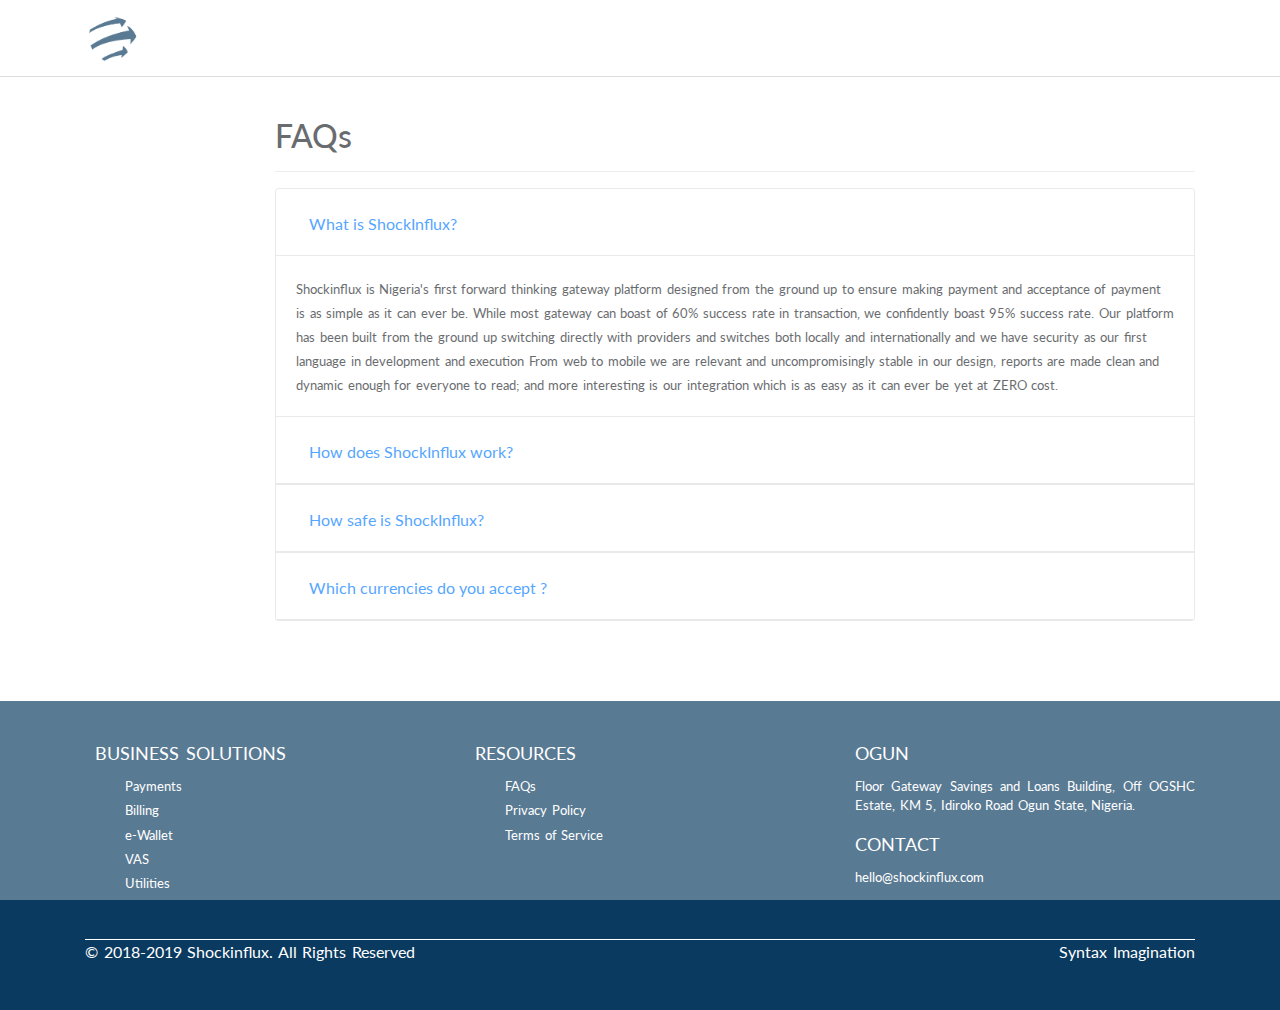
==== faq.html @ 0e18abe8 "shockinflux git" ====
<!DOCTYPE html>
<html lang="en">
<head>
       <title>Shockinflux Privacy</title>
       <meta name="theme-color" content="#0A3A60"/>
       <meta name="description" content="Research based financial solutions">
       <meta name = "keywords" content="card payment, bank payment, e-wallet, funding, vas, value added services, ">
       <meta name="author" content="Shockinflux Team">
       <meta name="viewport" content="width=device-width, initial-scale=1.0">

       <link rel="icon" type="image/png" sizes="56x56" href="/img/icons/conversation.png">
       <link rel="apple-touch-icon" type="image/png" sizes="56x56" href="/img/icons/conversation.png">
       <link href="https://fonts.googleapis.com/css?family=Karla|Montserrat|Lato|Space+Mono|Work+Sans&display=swap" rel="stylesheet">
       <link rel="manifest" href="manifest.json" />
       <link rel="stylesheet" href="https://use.fontawesome.com/releases/v5.5.0/css/all.css" integrity="sha384-B4dIYHKNBt8Bc12p+WXckhzcICo0wtJAoU8YZTY5qE0Id1GSseTk6S+L3BlXeVIU" crossorigin="anonymous">
      <!-- <link rel="stylesheet" href="https://maxcdn.bootstrapcdn.com/bootstrap/4.3.1/css/bootstrap.min.css"> -->
      <link rel="stylesheet" href="bootstrap/css/bootstrap.min.css">
      <!-- <link rel="stylesheet" href="bootstrap/css/bootstrap-grid.min.css"> -->
      <link rel="stylesheet" href="css/main.css">
      <link rel="stylesheet" href="css/responsive.css">
      <link rel="stylesheet" href="css/dropshadow.css">
      <link rel="stylesheet" href="css/animate.css">

</head>
<body>

  <div id="loader-wrapper">
    <div id="loader"></div>
  </div>
  <div class="container-fluid">

  <nav class="navbar navbar-expand-md navbar-light">
    <!-- Brand -->

    <div class="container">
      <div class="" id="logo">
        <a class="navbar-brand" href="https://shockinflux.com" name="navbar-brand" aria-label="Shockinflux Home page">
          <img src="img/logo/sh_b.png" alt="">
        </a>

      </div>


  </div>
  </nav>


  <main class="main" id="main">

    <section id="faqs" class="mb80">

      <div class="container content">
          <div class="row">
              <div class="col-md-2 base">
                  <div class="title-base text-right">
                  </div>
              </div>
              <div class="muted col-md-10">
                   <h2>FAQs</h2>
                   <hr>

                   <div class="accordion" id="accordionExample">
                        <div class="card">
                          <div class="card-header" id="headingOne" data-toggle="collapse" data-target="#collapseOne" aria-controls="collapseOne" aria-expanded="true">
                            <h2 class="mb-0">
                              <button class="btn btn-link" type="button" data-toggle="collapse" data-target="#collapseOne" aria-expanded="true" aria-controls="collapseOne">
                                What is ShockInflux?
                              </button>
                            </h2>
                          </div>

                          <div id="collapseOne" class="collapse show" aria-labelledby="headingOne" data-parent="#accordionExample">
                            <div class="card-body">
                              <small class="contents">
                              Shockinflux is Nigeria's first forward thinking gateway platform designed from the ground up to ensure making payment and acceptance of payment is as simple as it can ever be. While most gateway can boast of 60% success rate in transaction, we confidently boast 95% success rate. Our platform has been built from the ground up switching directly with providers and switches both locally and internationally and we have security as our first language in development and execution
                      From web to mobile we are relevant and uncompromisingly stable in our design, reports are made clean and dynamic enough for everyone to read; and more interesting is our integration which is as easy as it can ever be yet at ZERO cost.
                    </small>
                            </div>
                          </div>
                        </div>
                        <div class="card">
                          <div class="card-header" id="headingTwo" data-toggle="collapse" data-target="#collapseTwo" aria-expanded="false" aria-controls="collapseTwo">
                            <h2 class="mb-0">
                              <button class="btn btn-link collapsed" type="button" data-toggle="collapse" data-target="#collapseTwo" aria-expanded="false" aria-controls="collapseTwo">
                              How does ShockInflux work?
                              </button>
                            </h2>
                          </div>
                          <div id="collapseTwo" class="collapse" aria-labelledby="headingTwo" data-parent="#accordionExample">
                            <div class="card-body">
                              <small>
                              Our ever evolving platform is based on the versatile experience of our research and development team. We daily ask the questions that drives the choice we make in ensuring the best technology for whatever situation we are faced with.
                      We have also developed tools in-house to ensure we can deliver the best in terms of speed, accuracy and reports, by integrating directly with switching bodies like MasterCard, VISA, American Express, Interswitch and more we have developed custom agents to ensure transaction are as smooth as possible.
                            </small>
                            </div>
                          </div>
                        </div>
                        <div class="card">
                          <div class="card-header" id="headingThree" data-toggle="collapse" data-target="#collapseThree" aria-expanded="false" aria-controls="collapseThree">
                            <h2 class="mb-0">
                              <button class="btn btn-link collapsed" type="button" data-toggle="collapse" data-target="#collapseThree" aria-expanded="false" aria-controls="collapseThree">
                                How safe is ShockInflux?
                              </button>
                            </h2>
                          </div>
                          <div id="collapseThree" class="collapse" aria-labelledby="headingThree" data-parent="#accordionExample">
                            <div class="card-body">
                              <small>
                              We run on a PCI-DSS compliant based system that monitors and flags suspicious activities to ensure your business(s) with us are protected. Our Risk management APIs helps you to verify Payment Beneficiaries & Authenticate payment initiators across our suite of solutions.
                      We also boast of a strong in house developed fraud sniffing system that is ever improving based on experiences and lessons learnt globally.
                      To ensure better eye on suspected activities, we have a custom tagging analytics engine that can pin point and bypass most proxy engine. All our system runs on encrypted services so information are transmitted in a secured manner.
                      Our servers are protected in an onion based shell protection and runs from multiple data centers. All operations on servers are indirect and we have a full fledged hourly back up system that runs in a multi-ledger system to ensure consistency even when we suspect internal activities.
                            </small>
                            </div>
                          </div>
                        </div>
                        <div class="card">
                          <div class="card-header" id="headingFour" data-toggle="collapse" data-target="#collapseFour" aria-expanded="false" aria-controls="collapseFour">
                            <h2 class="mb-0">
                              <button class="btn btn-link collapsed" type="button" data-toggle="collapse" data-target="#collapseFour" aria-expanded="false" aria-controls="collapseFour">
                                Which currencies do you accept ?
                              </button>
                            </h2>
                          </div>
                          <div id="collapseFour" class="collapse" aria-labelledby="headingFour" data-parent="#accordionExample">
                            <div class="card-body">
                              <small>
                              Shockinflux accept payment from all over the world and with verified approvals. Our users can accept funds in Nigerian Naira, United States Dollar, Great Britain Pounds and European Euro and we are currently working to accept more currencies.
                                </small>
                            </div>
                          </div>
                        </div>
                      </div>

              </div>
          </div>
          <!-- <hr class="space m"> -->
      </div>

    </section>

  </main>

      <footer>
          <div class="row">
            <div class="col footer">
                <div class="container">

                  <div class="row">
                      <!-- <div class="col-md-3">
                        <div class="contents">
                          <p class="title">COMPANY</p>
                          <ul>
                            <li>
                              <a class="" href=""> About </a>

                            </li>
                            <li>
                              <a class="" href=""> Products </a>

                            </li>
                            <li>
                              <a class="" href=""> Why Shockinflux ? </a>

                            </li>

                            <li>
                              <a class="" href="">Contact us </a>

                            </li>
                          </ul>
                        </div>
                      </div> -->
                      <div class="col-md-4">
                        <div class="contents">
                          <p class="title">BUSINESS SOLUTIONS</p>
                          <ul>
                            <li>
                            Payments

                            </li>
                            <li>
                              Billing

                            </li>
                            <li>
                              e-Wallet

                            </li>
                            <li title="Value Added Servies">
                               VAS

                            </li>
                            <li>
                              Utilities

                            </li>
                          </ul>
                        </div>
                      </div>
                      <div class="col-md-4">
                        <div class="contents">
                          <!-- <p class="title">DEVELOPERS</p>
                          <ul>
                            <li>
                              <a class="" href=""> Documentation </a>

                            </li>
                            <li>

                              <a class="" href=""> API status </a>
                            </li>
                          </ul> -->
                          <p class="title">RESOURCES</h1>
                            <ul>
                              <li>
                                <a class="" href="faq.html"> FAQs </a>

                              </li>
                              <li>
                                <a class="" href="privacy.html"> Privacy Policy </a>

                              </li>
                              <li>

                                <a class="" href="terms.html"> Terms of Service </a>
                              </li>
                            </ul>
                        </div>
                      </div>
                      <div class="col-md-4">
                        <div class="contents">
                          <p class="title">
                            OGUN
                          </p>
                          <address class="address">Floor Gateway Savings and Loans Building, Off OGSHC Estate, KM 5,
                            Idiroko Road Ogun State, Nigeria.</address>
                          <p class="title">CONTACT</p>
                          <ul>
                            <li>
                              <a class="active hello" href=""> hello@shockinflux.com </a>

                            </li>
                          </ul>
                        </div>
                        <div class="socials">
                          <span class="social facebook"><i class="fab fa-facebook-square"></i></span>
                          <span class="social instagram"><i class="fab fa-instagram"></i></span>
                          <span class="social twitter"><i class="fab fa-twitter"></i></span>
                        </div>
                      </div>
                    </div>


                    <div class="row">
                      <div class="col">
                        <div style="background-color:#fff; height:1px;"></div>

                        <div class="copyright">
                          <div class="devcopy">
                            <p>&copy; 2018-2019 Shockinflux. All Rights Reserved</p>
                          </div>

                          <div class="powered">
                            <p>Syntax Imagination</p>
                          </div>

                        </div>

                      </div>
                    </div>

                </div>
            </div>
          </div>
      </footer>
</div>
<!-- <script src="https://ajax.googleapis.com/ajax/libs/jquery/3.3.1/jquery.min.js"></script> -->
<script src="jquery/jquery.min.js" charset="utf-8"></script>

<!-- <script src="https://ajax.googleapis.com/ajax/libs/jquery/3.4.1/jquery.min.js"></script>
 <script src="https://maxcdn.bootstrapcdn.com/bootstrap/3.4.0/js/bootstrap.min.js"></script> -->

<!-- Popper JS -->
<script src="https://cdnjs.cloudflare.com/ajax/libs/popper.js/1.14.7/umd/popper.min.js"></script>
<script src="js/slick.js"></script>

<!-- Latest compiled JavaScript -->
<!-- <script src="https://maxcdn.bootstrapcdn.com/bootstrap/4.3.1/js/bootstrap.min.js"></script> -->
<script src="bootstrap/js/bootstrap.min.js" charset="utf-8"></script>
<script src="bootstrap/js/bootstrap.bundle.min.js" charset="utf-8"></script>
<script src="js/shockinflux.js" charset="utf-8"></script>
<script src="js/main.js" charset="utf-8"></script>
<!--
<script src="sw/index.js" charset="utf-8"></script>
<script src="caches.js" charset="utf-8"></script> -->


<script type="text/javascript">


</script>
</body>
</html>
---- css/main.css ----
html {
  margin: 0 !important;
  padding: 0 !important;
  overflow-x: hidden;
}

#loader-wrapper {
  position: fixed;
  top: 0;
  left: 0;
  width: 100%;
  height: 100%;
  z-index: 9999999999;
  background: #fff;
  overflow: hidden;
}
#loader-wrapper #loader {
  background: url(../img/loader2.gif);
  width: 100px;
  height: 100px;
  position: relative;
  top: 40%;
  /* margin: 40px auto; */
  background-repeat: no-repeat;
  background-size: contain;
  margin: -32px auto 0 auto;
}

body {
  font-family: "Lato";
  word-spacing: 0.1em;
  font-size: 1rem;
}

body::-webkit-scrollbar {
  width: 0.6em;
}

body::-webkit-scrollbar-thumb {
  background: linear-gradient(0deg, #00a2ff 100%, #0a3a60 0%);
  border-radius: 30px;
}

.contents {
  text-align: justify;
}

.mb120 {
  padding-bottom: 120px;
}

.mb80 {
  padding-bottom: 80px;
}

.heading {
  color: #0a3a60;
  font-weight: bold;
  font-size: 1.8rem;
}

/*****************
 Shockinflux logo
******************/
#logo {
  height: 60px;
  width: 70px;
}
#logo img {
  width: 100%;
}

/****************
 Navbar Section
****************/
.navbar {
  position: -webkit-sticky;
  position: sticky;
  top: -1px;
  z-index: 9999999;
  background: #fff;
  margin: 0 -15px 0 -15px;
  padding: 0px -5px 0px !important;
  border-bottom: 1px solid #ccc;
}
.navbar li a {
  font-size: 0.8em !important;
}
.navbar button.navbar-toggler {
  border: 1px solid #0a3a60;
  padding: 7px;
}
.navbar .menu-icon {
  display: block;
  width: 30px;
  height: 2px;
  background-color: #0a3a60;
  margin: 5px;
}

.pip {
  margin-top: 3px;
}

/********************
 Main Banner Section
*********************/
.banner button {
  margin: 5px;
  font-size: 0.8em;
  width: 120px;
  border-radius: 50px;
}
.banner .active-btn {
  background-color: #fff;
  color: #0A3A60;
  border: 1px solid #0A3A60;
}
.banner .default-btn {
  background-color: #0A3A60;
  color: #fff;
  border: 1px solid #0A3A60;
}
.banner .imgdesc-man {
  margin-top: 60px;
  height: 400px;
  background-image: url("../mockup/ShockinfluxMock1.png");
  background-repeat: no-repeat;
  background-size: contain;
  opacity: 1;
}
.banner .imgdesc-man img {
  width: 100%;
}
.banner .imgdesc {
  width: 300px;
  margin-top: 10px;
  height: 500px;
  animation-duration: 5s;
  background-image: url("../mockup/Shockinflux_Myne1.png");
  background-repeat: no-repeat;
  background-size: contain;
  opacity: 1;
  animation-iteration-count: infinite;
}
.banner .imgdesc img {
  width: 100%;
}
.banner .desc {
  margin-top: 100px;
  margin-right: 100px;
}

#banners {
  color: #fff;
  text-shadow: 1px 1px 2px #0A3A60;
  position: relative;
  background-image: url("../img/bg5.png");
  background-position: center;
  background-repeat: no-repeat;
  background-size: cover;
  background-attachment: fixed;
  height: 500px;
  margin-left: -15px;
  margin-right: -15px;
  padding: 0px -5px 0px !important;
}
#banners:before {
  content: "";
  position: absolute;
  left: 0px;
  bottom: -350px;
  background-color: #fff;
  width: 700px;
  height: 700px;
  transform: skew(-100deg);
  border-radius: 50%;
}
#banners:after {
  content: "";
  position: absolute;
  right: 0px;
  bottom: -350px;
  background-color: #fff;
  width: 700px;
  height: 700px;
  transform: skew(100deg);
  border-radius: 50%;
}

/*****************
 About Us Section
******************/
#aboutus {
  position: relative;
  background-color: #fff;
  margin-top: 40px;
  margin-left: -15px;
  margin-right: -15px;
  padding: 0px -5px 0px !important;
}
#aboutus .abtimg {
  width: 350px;
  min-width: 300px;
  max-width: 500px;
  margin-top: 60px;
  margin-left: 40px;
}
#aboutus .abtimg img {
  width: 100%;
}
#aboutus .abtdesc {
  width: 450px;
  margin: 30px;
  min-width: 300px;
  max-width: 500px;
  margin-left: -40px;
}
#aboutus .abt {
  display: flex;
  justify-content: center;
  flex-flow: row wrap;
  margin: 0 -10px 0 -10px;
}

.clear {
  clear: both;
}

/******************
 Products Section
******************/
.prdD {
  display: flex;
  justify-content: center;
  flex-flow: row wrap;
}
.prdD .prdDImg {
  margin-top: 120px;
  width: 500px;
  height: 300px;
  min-width: 350px;
  max-width: 500px;
  margin-left: -150px;
  background-image: url("../mockup/laptop1.png");
  background-position: center;
  background-repeat: no-repeat;
  background-size: contain;
}
.prdD .prdDImg #demo {
  width: 380px;
  margin-left: 60px;
  margin-top: 23px;
  height: 238px;
}
.prdD .prdDImg #demo img {
  width: 100%;
  height: 238px;
}
.prdD .prdDdesc {
  width: 500px;
  min-width: 300px;
  max-width: 500px;
  margin-left: 100px;
  transform: translateY(120px);
}
.prdD .prdDdesc .btn-manage {
  width: 100px;
  background-color: #0A3A60;
  border: 1px solid #0A3A60;
  padding: 5px;
  border-radius: 3px;
}
.prdD .prdDdesc .btn-manage a {
  text-decoration: none;
  color: #fff;
}

.prdM {
  display: flex;
  justify-content: center;
  flex-flow: row wrap;
  margin-top: 50px;
}
.prdM .prdMImg {
  width: 300px;
  min-width: 300px;
  max-width: 500px;
}
.prdM .prdMdesc {
  width: 500px;
  min-width: 300px;
  max-width: 500px;
  margin-left: -150px;
  margin-top: 20px;
}

#products {
  background-color: #f6f9f8;
  position: relative;
  margin-top: 100px;
  margin-left: -10px;
  margin-right: -10px;
  padding: 0px -15px !important;
}
#products:before {
  content: "";
  position: absolute;
  left: -20px;
  right: 0;
  top: -60px;
  transform: rotate(-5deg);
  height: 120px;
  background-color: #fff;
}

.si-gridx {
  width: 350px;
  margin-left: 100px;
  transform: translateY(-40px);
}
.si-gridx img {
  width: 100%;
}

.btn-app-div {
  margin-top: 20px;
  display: inline-block;
}
.btn-app-div .btn-app {
  margin-left: 10px;
  background-color: #000;
  padding: 5px;
  width: 120px;
  -webkit-box-shadow: 0 1px 4px rgba(0, 0, 0, 0.3), 0 0 40px rgba(0, 0, 0, 0.1) inset;
  -moz-box-shadow: 0 1px 4px rgba(0, 0, 0, 0.3), 0 0 40px rgba(0, 0, 0, 0.1) inset;
  box-shadow: 0 1px 4px rgba(0, 0, 0, 0.3), 0 0 40px rgba(0, 0, 0, 0.1) inset;
}
.btn-app-div .btn-app a {
  color: #fff;
  text-decoration: none;
}

/************************
 Why Shockinflux Section
*************************/
#reason {
  background-color: #fff;
  position: relative;
  margin-left: -10px;
  margin-right: -10px;
  padding: 0px -15px !important;
}
#reason .reasons {
  display: flex;
  justify-content: center;
  flex-flow: row wrap;
}
#reason .reasons .boxes {
  width: 200px;
  min-width: 200px;
  border: 1px solid #ccc;
  margin: 10px;
  border-radius: 10px;
}
#reason .reasons .boxes img {
  display: block;
  width: 50px;
  margin: 20px auto;
}
#reason .reasons .boxes .contents {
  text-align: center;
  padding: 10px;
  font-size: 0.8rem;
}

/* Slider */
.slick-slide {
  margin: 0px 20px;
}

.slick-slide img {
  width: 50%;
}

.slick-slider {
  position: relative;
  display: block;
  box-sizing: border-box;
  -webkit-user-select: none;
  -moz-user-select: none;
  -ms-user-select: none;
  user-select: none;
  -webkit-touch-callout: none;
  -khtml-user-select: none;
  -ms-touch-action: pan-y;
  touch-action: pan-y;
  -webkit-tap-highlight-color: transparent;
}

.slick-list {
  position: relative;
  display: block;
  overflow: hidden;
  margin: 0;
  padding: 0;
}

.slick-list:focus {
  outline: none;
}

.slick-list.dragging {
  cursor: pointer;
  cursor: hand;
}

.slick-slider .slick-track,
.slick-slider .slick-list {
  -webkit-transform: translate3d(0, 0, 0);
  -moz-transform: translate3d(0, 0, 0);
  -ms-transform: translate3d(0, 0, 0);
  -o-transform: translate3d(0, 0, 0);
  transform: translate3d(0, 0, 0);
}

.slick-track {
  position: relative;
  top: 0;
  left: 0;
  display: block;
}

.slick-track:before,
.slick-track:after {
  display: table;
  content: "";
}

.slick-track:after {
  clear: both;
}

.slick-loading .slick-track {
  visibility: hidden;
}

.slick-slide {
  display: none;
  float: left;
  height: 100%;
  min-height: 1px;
}

[dir=rtl] .slick-slide {
  float: right;
}

.slick-slide img {
  display: block;
}

.slick-slide.slick-loading img {
  display: none;
}

.slick-slide.dragging img {
  pointer-events: none;
}

.slick-initialized .slick-slide {
  display: block;
}

.slick-loading .slick-slide {
  visibility: hidden;
}

.slick-vertical .slick-slide {
  display: block;
  height: auto;
  border: 1px solid transparent;
}

.slick-arrow.slick-hidden {
  display: none;
}

/****************
 Contact Section
*****************/
#contact {
  background-color: #f6f9f8;
  position: relative;
  z-index: 2;
  margin: 0 -15px 0 -15px;
  padding: 0px -5px 0px !important;
}
#contact .contactus {
  display: flex;
  justify-content: center;
}
#contact .contactus .contactform {
  width: 70%;
  background-color: #f6f9f8;
  padding: 20px;
}
#contact .contactus .contactform input {
  height: 50px;
}
#contact .contactus .contactform .form-control-div {
  border: 1px solid #ccc;
  min-height: 50px;
}
#contact .contactus .contactform .con-btn {
  background-color: #0a3a60;
  color: #fff;
}

.sticky {
  position: fixed;
  top: 0;
  width: 100%;
}

/**********************************
 Drop shadow effects image fitting
***********************************/
.effect1 img, .effect2 img, .effect3 img, .effect4 img, .effect5 img, .effect6 img, .effect7 img, .effect8 img {
  width: 100%;
}

/***************
 Footer Section
****************/
footer {
  background-color: #f6f9f8;
  position: relative;
  margin-top: 0px;
  z-index: 2;
}

.footer {
  background-color: #0a3a60;
  color: #fff;
  padding: 30px;
}
.footer li {
  list-style: none;
  font-size: 0.8rem;
  margin-bottom: 5px;
}
.footer li a {
  color: #fff;
  text-decoration: none;
  font-size: 0.8rem;
}
.footer .social {
  font-size: 1.5rem;
  margin: 5px;
}
.footer .social a {
  text-decoration: none;
  color: #fff;
}
.footer .title {
  font-size: 1.1rem;
  margin: 10px;
}
.footer .address {
  font-size: 0.8rem;
  margin-left: 10px;
}
.footer .socials {
  margin-left: 10px;
}
.footer .copyright {
  display: flex;
  justify-content: space-between;
}
.footer .copyright .powered, .footer .copyright .devcopy {
  width: 350px;
}
.footer .copyright .powered {
  text-align: right;
}
.footer .hello {
  margin-left: -30px;
}

/********************************
  Privacy policy page
*********************************/
#privacy {
  position: relative;
  margin-top: 40px;
}

/********************************
  Terms and Conditions page
*********************************/
#terms {
  position: relative;
  margin-top: 40px;
}

/********************************
            FAQs page
*********************************/
#faqs {
  position: relative;
  margin-top: 40px;
}
#faqs .card-header {
  cursor: pointer;
  background-color: #fff;
}
#faqs .btn-link {
  text-decoration: none;
}

/*# sourceMappingURL=main.css.map */
---- css/responsive.css ----
/**********************
 Media Query for Mobile
***********************/
/*
  ##Device = Desktops
  ##Screen = 1281px to higher resolution desktops
*/
/*
  ##Device = Laptops, Desktops
  ##Screen = B/w 1025px to 1280px
*/
/*
  ##Device = Tablets, Ipads (portrait)
  ##Screen = B/w 768px to 1024px
*/
@media (min-width: 768px) and (max-width: 1024px) {
  .imgdesc {
    height: 400px !important;
    margin: 20px 0px 0px -10px !important;
  }

  .imgdesc-man {
    width: 350px;
    margin: 120px 80px 0px -20px !important;
  }

  .desc {
    margin-left: -100px;
    margin-top: 80px !important;
  }
  .desc h1 {
    font-size: 1.7rem;
  }

  #aboutus {
    position: relative;
    margin-top: -20px !important;
  }
  #aboutus .abtimg {
    width: 300px;
    margin-top: 40px !important;
    transform: rotate(-15deg);
  }
  #aboutus .abtimg img {
    width: 100%;
  }
  #aboutus .abtdesc {
    width: 350px;
    margin-left: -5px !important;
  }
  .prdD .prdDImg {
    margin-top: 40px;
    width: 350px;
    height: 300px;
    margin-left: -50px;
  }
  .prdD .prdDImg #demo {
    width: 266px;
    margin-left: 42px;
    margin-top: 61px;
    height: 167px;
  }
  .prdD .prdDImg #demo img {
    width: 100%;
    height: 167px;
  }
  .prdD .prdDdesc {
    width: 300px;
    margin-left: 20px;
    transform: translateY(40px);
  }

  .si-gridx {
    margin-left: 30px;
    width: 250px !important;
    margin-top: 30px;
  }
  .si-gridx img {
    width: 100%;
  }

  .prdMdesc {
    width: 400px !important;
    margin-left: -50px !important;
  }

  .boxes {
    width: 250px !important;
  }

  #contact {
    background-color: #faf8f8;
    position: relative;
    padding: 20px;
    margin-top: 40px;
  }
  #contact .contactus {
    display: flex;
    justify-content: center;
  }
  #contact .contactus .contactform {
    width: 100%;
    background-color: #fff;
    padding: 10px;
  }
}
/*
  ##Device = Tablets, Ipads (landscape)
  ##Screen = B/w 768px to 1024px
*/
@media (min-width: 768px) and (max-width: 1024px) and (orientation: landscape) {
  .imgdesc {
    margin: 100px 0px 0px -150px !important;
  }

  .imgdesc-man {
    width: 450px;
    margin: 120px 80px 0px -130px !important;
  }

  .desc {
    margin-left: -100px;
    margin-top: -40px;
  }
  .desc h1 {
    font-size: 1.7rem;
  }

  .btn-app-div {
    width: 320px;
    margin-left: -10px;
    margin-top: -10px;
    margin-bottom: 20px;
  }
  .btn-app-div .btn-app {
    margin-left: 3px;
  }

  .imgdesc {
    margin: -20px 0px 0px -100px !important;
  }

  .imgdesc-man {
    width: 400px;
    margin: 120px 40px 0px -40px !important;
  }

  .desc {
    margin-left: -60px;
    margin-top: -10px;
  }
  .desc h1 {
    font-size: 1.7rem;
  }

  .slick-slide img {
    width: 100%;
  }
}
/*
  ##Device = Low Resolution Tablets, Mobiles (Landscape)
  ##Screen = B/w 481px to 767px
*/
@media (min-width: 481px) and (max-width: 767px) {
  .imgdesc-man {
    margin-top: 100px !important;
    height: 200px !important;
    margin-left: -20px !important;
  }
  .imgdesc-man img {
    width: 100%;
  }

  .imgdesc {
    margin-top: 100px !important;
    margin-left: 80px !important;
    height: 300px !important;
  }
  .imgdesc img {
    width: 100%;
  }

  .desc {
    width: 250px !important;
    margin-top: -300px !important;
    margin-left: 360px !important;
  }
  .desc h1 {
    font-size: 1.8rem !important;
  }
  .desc p {
    font-size: 0.9rem;
  }

  #banners:after {
    display: none;
    left: -220px;
    bottom: -400px;
  }
  #banners:before {
    display: none;
    left: -220px;
    bottom: -400px;
  }

  #aboutus {
    position: relative;
  }
  #aboutus .abtimg {
    margin-top: 10px;
    margin-left: -20px;
    transform: rotate(-15deg);
  }
  #aboutus .abtimg img {
    width: 100%;
  }
  #aboutus .abtdesc {
    margin-left: 40px;
  }
  .prdD .prdDImg {
    margin-top: 80px;
    width: 400px;
    height: 300px;
    margin-left: 0px;
  }
  .prdD .prdDImg #demo {
    width: 305px;
    margin-left: 48px;
    margin-top: 48px;
    height: 190px;
  }
  .prdD .prdDImg #demo img {
    width: 100%;
    height: 190px;
  }
  .prdD .prdDdesc {
    width: 500px;
    margin-left: -10px;
    transform: translateY(40px);
  }

  .prdMdesc {
    margin: 180px auto !important;
  }

  .si-gridx {
    margin: -70px auto;
    width: 300px;
  }
  .si-gridx img {
    width: 100%;
  }

  .slick-slide img {
    width: 100%;
  }

  #contact {
    background-color: #faf8f8;
    position: relative;
    padding: 20px;
    margin-top: 40px;
  }
  #contact .contactus {
    display: flex;
    justify-content: center;
  }
  #contact .contactus .contactform {
    width: 100%;
    background-color: #fff;
    padding: 10px;
  }
}
/*
weird phones like pixel2 iphone 6,7,8 with screen size between 411 and 414

*/
@media (min-width: 411px) and (max-width: 440px) {
  .prdD .prdDImg {
    margin-top: 120px;
    width: 380px;
    height: 300px;
    margin-left: 0px;
  }
  .prdD .prdDImg #demo {
    width: 283px !important;
    margin-left: 45px !important;
    margin-top: 55px !important;
    height: 178px !important;
  }
  .prdD .prdDImg #demo img {
    width: 100%;
    height: 178px !important;
  }
  .prdD .slick-slide img {
    width: 100%;
  }
}
/*
  ##Device = Most of the Smartphones Mobiles (Portrait)
  ##Screen = B/w 320px to 479px
*/
@media (min-width: 320px) and (max-width: 480px) {
  #loader-wrapper #loader {
    top: 50% !important;
    margin-left: 35% !important;
  }

  .imgdesc, .imgdesc-man {
    display: none;
  }

  .desc {
    margin: 80px auto !important;
  }

  #banners:after {
    display: none;
    left: -220px;
    bottom: -400px;
  }
  #banners:before {
    display: none;
    left: -220px;
    bottom: -400px;
  }

  .pip {
    display: none;
  }

  #aboutus {
    position: relative;
  }
  #aboutus .abtimg {
    margin-top: 10px;
    margin-left: 10px;
  }
  #aboutus .abtimg img {
    width: 100%;
  }
  #aboutus .abtdesc {
    margin-left: 40px;
  }
  .prdD .prdDImg {
    margin-top: 120px;
    width: 380px;
    height: 300px;
    margin-left: 0px;
  }
  .prdD .prdDImg #demo {
    width: 266px;
    margin-left: 42px;
    margin-top: 61px;
    height: 167px;
  }
  .prdD .prdDImg #demo img {
    width: 100%;
    height: 167px;
  }
  .prdD .prdDdesc {
    width: 500px;
    margin-left: -10px;
    transform: translateY(30px);
  }

  .prdMdesc {
    margin-left: -10px !important;
  }

  .si-gridx {
    margin: 150px auto;
    width: 300px;
  }
  .si-gridx img {
    width: 100%;
  }

  .slick-slide img {
    width: 100%;
  }

  .reasons {
    margin-top: 40px;
  }

  .boxes {
    width: 500px !important;
    border: none !important;
    margin-left: -15px !important;
    margin-right: -15px !important;
    border-radius: 0px !important;
  }

  .tb {
    border-top: 1px solid #ccc !important;
    border-bottom: 1px solid #ccc !important;
  }

  .topr {
    border-top: 1px solid #ccc !important;
  }

  #contact {
    background-color: #faf8f8;
    position: relative;
    padding: 20px;
    margin-top: 40px;
  }
  #contact .contactus {
    display: flex;
    justify-content: center;
  }
  #contact .contactus .contactform {
    width: 100%;
    background-color: #fff;
    padding: 10px;
  }

  .footer {
    border-radius: none !important;
    text-align: center;
  }
}

/*# sourceMappingURL=responsive.css.map */
---- css/dropshadow.css ----
/* body {background:#ccc} */

.box h3{
  text-align:center;
    position:relative;
    top:80px;
}

/*==================================================
 * Effect 1
 * ===============================================*/
.effect1{
    -webkit-box-shadow: 0 10px 6px -6px #777;
       -moz-box-shadow: 0 10px 6px -6px #777;
            box-shadow: 0 10px 6px -6px #777;
}

/*==================================================
 * Effect 2
 * ===============================================*/
.effect2
{
  position: relative;
}
.effect2:before, .effect2:after
{
  z-index: -1;
  position: absolute;
  content: "";
  bottom: 15px;
  left: 10px;
  width: 50%;
  top: 80%;
  max-width:300px;
  background: #777;
  -webkit-box-shadow: 0 15px 10px #777;
  -moz-box-shadow: 0 15px 10px #777;
  box-shadow: 0 15px 10px #777;
  -webkit-transform: rotate(-3deg);
  -moz-transform: rotate(-3deg);
  -o-transform: rotate(-3deg);
  -ms-transform: rotate(-3deg);
  transform: rotate(-3deg);
}
.effect2:after
{
  -webkit-transform: rotate(3deg);
  -moz-transform: rotate(3deg);
  -o-transform: rotate(3deg);
  -ms-transform: rotate(3deg);
  transform: rotate(3deg);
  right: 10px;
  left: auto;
}

/*==================================================
 * Effect 3
 * ===============================================*/
.effect3
{
  position: relative;
}
.effect3:before
{
  z-index: -1;
  position: absolute;
  content: "";
  bottom: 15px;
  left: 10px;
  width: 50%;
  top: 80%;
  max-width:300px;
  background: #777;
  -webkit-box-shadow: 0 15px 10px #777;
  -moz-box-shadow: 0 15px 10px #777;
  box-shadow: 0 15px 10px #777;
  -webkit-transform: rotate(-3deg);
  -moz-transform: rotate(-3deg);
  -o-transform: rotate(-3deg);
  -ms-transform: rotate(-3deg);
  transform: rotate(-3deg);
}

/*==================================================
 * Effect 4
 * ===============================================*/
.effect4
{
  position: relative;
}
.effect4:after
{
  z-index: -1;
  position: absolute;
  content: "";
  bottom: 15px;
  right: 10px;
  left: auto;
  width: 50%;
  top: 80%;
  max-width:300px;
  background: #777;
  -webkit-box-shadow: 0 15px 10px #777;
  -moz-box-shadow: 0 15px 10px #777;
  box-shadow: 0 15px 10px #777;
  -webkit-transform: rotate(3deg);
  -moz-transform: rotate(3deg);
  -o-transform: rotate(3deg);
  -ms-transform: rotate(3deg);
  transform: rotate(3deg);
}

/*==================================================
 * Effect 5
 * ===============================================*/
.effect5
{
  /* position: relative; */
}
.effect5:before, .effect5:after
{
  z-index: -1;
  position: absolute;
  content: "";
  bottom: 25px;
  left: 10px;
  width: 50%;
  top: 80%;
  max-width:300px;
  background: #777;
  -webkit-box-shadow: 0 35px 20px #777;
  -moz-box-shadow: 0 35px 20px #777;
  box-shadow: 0 35px 20px #777;
  -webkit-transform: rotate(-8deg);
  -moz-transform: rotate(-8deg);
  -o-transform: rotate(-8deg);
  -ms-transform: rotate(-8deg);
  transform: rotate(-8deg);
}
.effect5:after
{
  -webkit-transform: rotate(8deg);
  -moz-transform: rotate(8deg);
  -o-transform: rotate(8deg);
  -ms-transform: rotate(8deg);
  transform: rotate(8deg);
  right: 10px;
  left: auto;
}

/*==================================================
 * Effect 6
 * ===============================================*/
.effect6
{
    position:relative;
    -webkit-box-shadow:0 1px 4px rgba(0, 0, 0, 0.3), 0 0 40px rgba(0, 0, 0, 0.1) inset;
       -moz-box-shadow:0 1px 4px rgba(0, 0, 0, 0.3), 0 0 40px rgba(0, 0, 0, 0.1) inset;
            box-shadow:0 1px 4px rgba(0, 0, 0, 0.3), 0 0 40px rgba(0, 0, 0, 0.1) inset;
}
.effect6:before, .effect6:after
{
    content:"";
    position:absolute;
    z-index:-1;
    -webkit-box-shadow:0 0 20px rgba(0,0,0,0.8);
    -moz-box-shadow:0 0 20px rgba(0,0,0,0.8);
    box-shadow:0 0 20px rgba(0,0,0,0.8);
    top:50%;
    bottom:0;
    left:10px;
    right:10px;
    -moz-border-radius:100px / 10px;
    border-radius:100px / 10px;
}
.effect6:after
{
    right:10px;
    left:auto;
    -webkit-transform:skew(8deg) rotate(3deg);
       -moz-transform:skew(8deg) rotate(3deg);
        -ms-transform:skew(8deg) rotate(3deg);
         -o-transform:skew(8deg) rotate(3deg);
            transform:skew(8deg) rotate(3deg);
}

/*==================================================
 * Effect 7
 * ===============================================*/
.effect7
{
    /* position:relative; */
    -webkit-box-shadow:0 1px 4px rgba(0, 0, 0, 0.3), 0 0 40px rgba(0, 0, 0, 0.1) inset;
       -moz-box-shadow:0 1px 4px rgba(0, 0, 0, 0.3), 0 0 40px rgba(0, 0, 0, 0.1) inset;
            box-shadow:0 1px 4px rgba(0, 0, 0, 0.3), 0 0 40px rgba(0, 0, 0, 0.1) inset;
}
.effect7:before, .effect7:after
{
    content:"";
    position:absolute;
    z-index:-1;
    -webkit-box-shadow:0 0 20px rgba(0,0,0,0.8);
    -moz-box-shadow:0 0 20px rgba(0,0,0,0.8);
    box-shadow:0 0 20px rgba(0,0,0,0.5);
    top:0;
    bottom:0;
    left:10px;
    right:10px;
    -moz-border-radius:100px / 10px;
    border-radius:100px / 10px;
}
.effect7:after
{
    right:10px;
    left:auto;
    -webkit-transform:skew(8deg) rotate(3deg);
       -moz-transform:skew(8deg) rotate(3deg);
        -ms-transform:skew(8deg) rotate(3deg);
         -o-transform:skew(8deg) rotate(3deg);
            transform:skew(8deg) rotate(3deg);
}

/*==================================================
 * Effect 8
 * ===============================================*/
.effect8
{
    position:relative;
    -webkit-box-shadow:0 1px 4px rgba(0, 0, 0, 0.3), 0 0 40px rgba(0, 0, 0, 0.1) inset;
       -moz-box-shadow:0 1px 4px rgba(0, 0, 0, 0.3), 0 0 40px rgba(0, 0, 0, 0.1) inset;
            box-shadow:0 1px 4px rgba(0, 0, 0, 0.3), 0 0 40px rgba(0, 0, 0, 0.1) inset;
}
.effect8:before, .effect8:after
{
    content:"";
    position:absolute;
    z-index:-1;
    -webkit-box-shadow:0 0 20px rgba(0,0,0,0.8);
    -moz-box-shadow:0 0 20px rgba(0,0,0,0.8);
    box-shadow:0 0 20px rgba(0,0,0,0.8);
    top:10px;
    bottom:10px;
    left:0;
    right:0;
    -moz-border-radius:100px / 10px;
    border-radius:100px / 10px;
}
.effect8:after
{
    right:10px;
    left:auto;
    -webkit-transform:skew(8deg) rotate(3deg);
       -moz-transform:skew(8deg) rotate(3deg);
        -ms-transform:skew(8deg) rotate(3deg);
         -o-transform:skew(8deg) rotate(3deg);
            transform:skew(8deg) rotate(3deg);
}
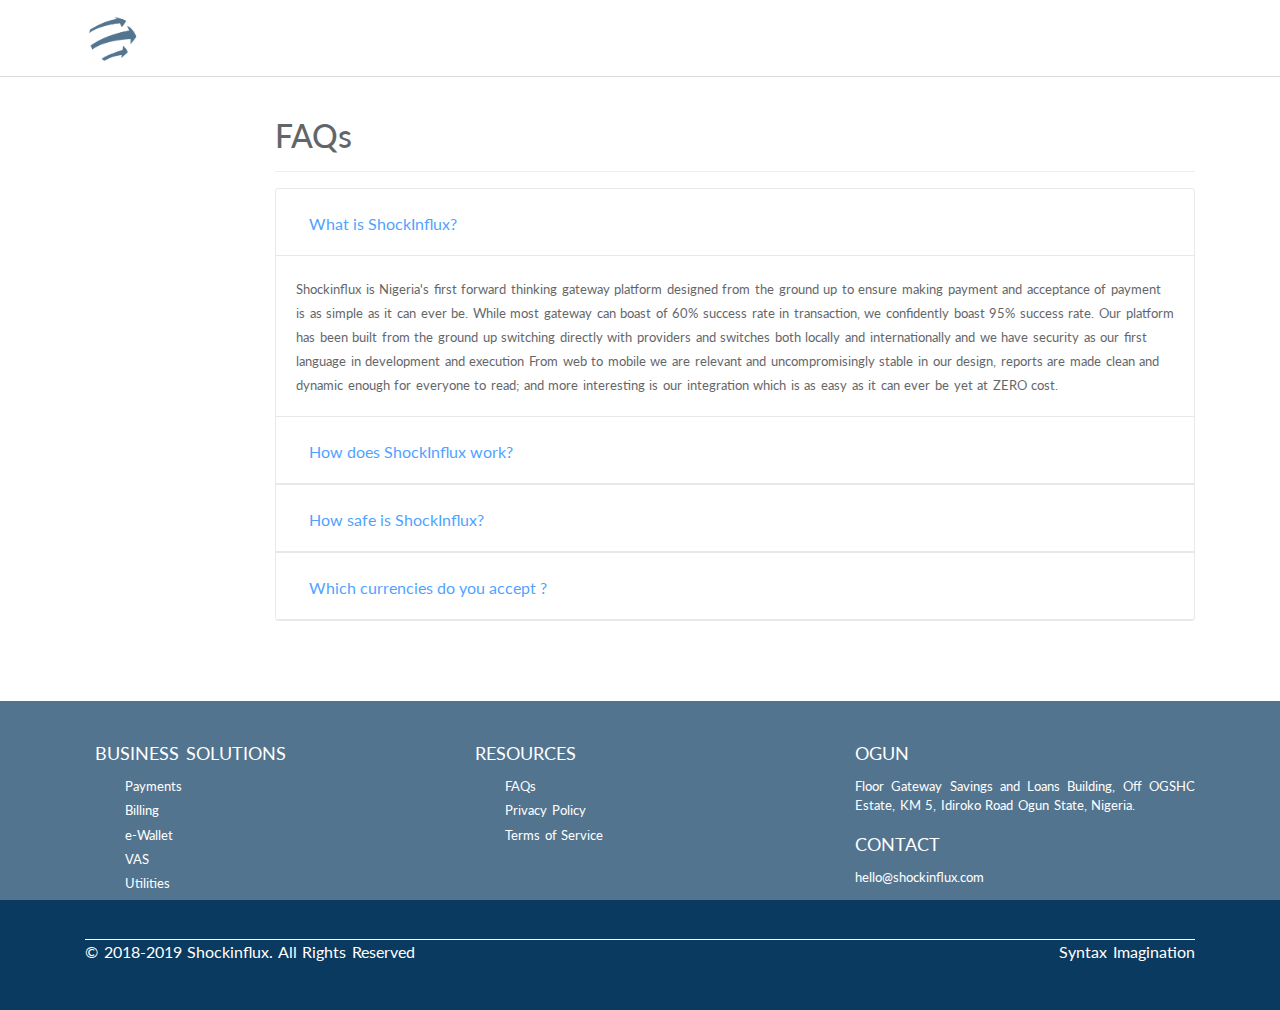
==== commit fb0a4868: "shockinflux git" ====
--- a/faq.html
+++ b/faq.html
@@ -34,7 +34,7 @@
 
     <div class="container">
       <div class="" id="logo">
-        <a class="navbar-brand" href="https://shockinflux.com" name="navbar-brand" aria-label="Shockinflux Home page">
+        <a class="navbar-brand" href="index.html" name="navbar-brand" aria-label="Shockinflux Home page">
           <img src="img/logo/sh_b.png" alt="">
         </a>
 
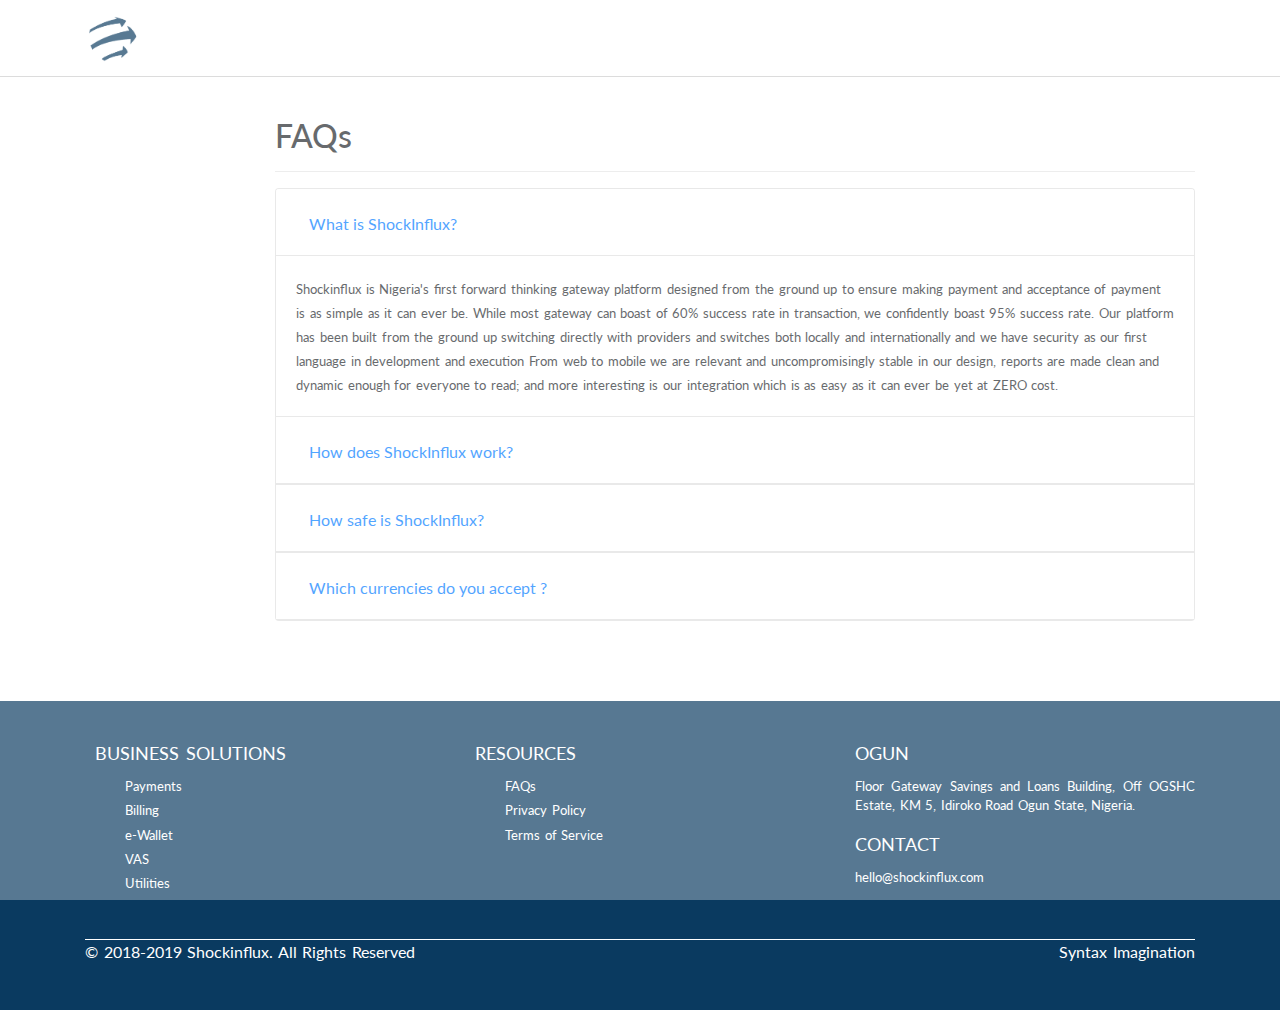
==== commit 2d916514: "shockinflux git" ====
--- a/faq.html
+++ b/faq.html
@@ -35,7 +35,7 @@
     <div class="container">
       <div class="" id="logo">
         <a class="navbar-brand" href="index.html" name="navbar-brand" aria-label="Shockinflux Home page">
-          <img src="img/logo/sh_b.png" alt="">
+          <img src="./img/logo/sh_b.png" alt="">
         </a>
 
       </div>
